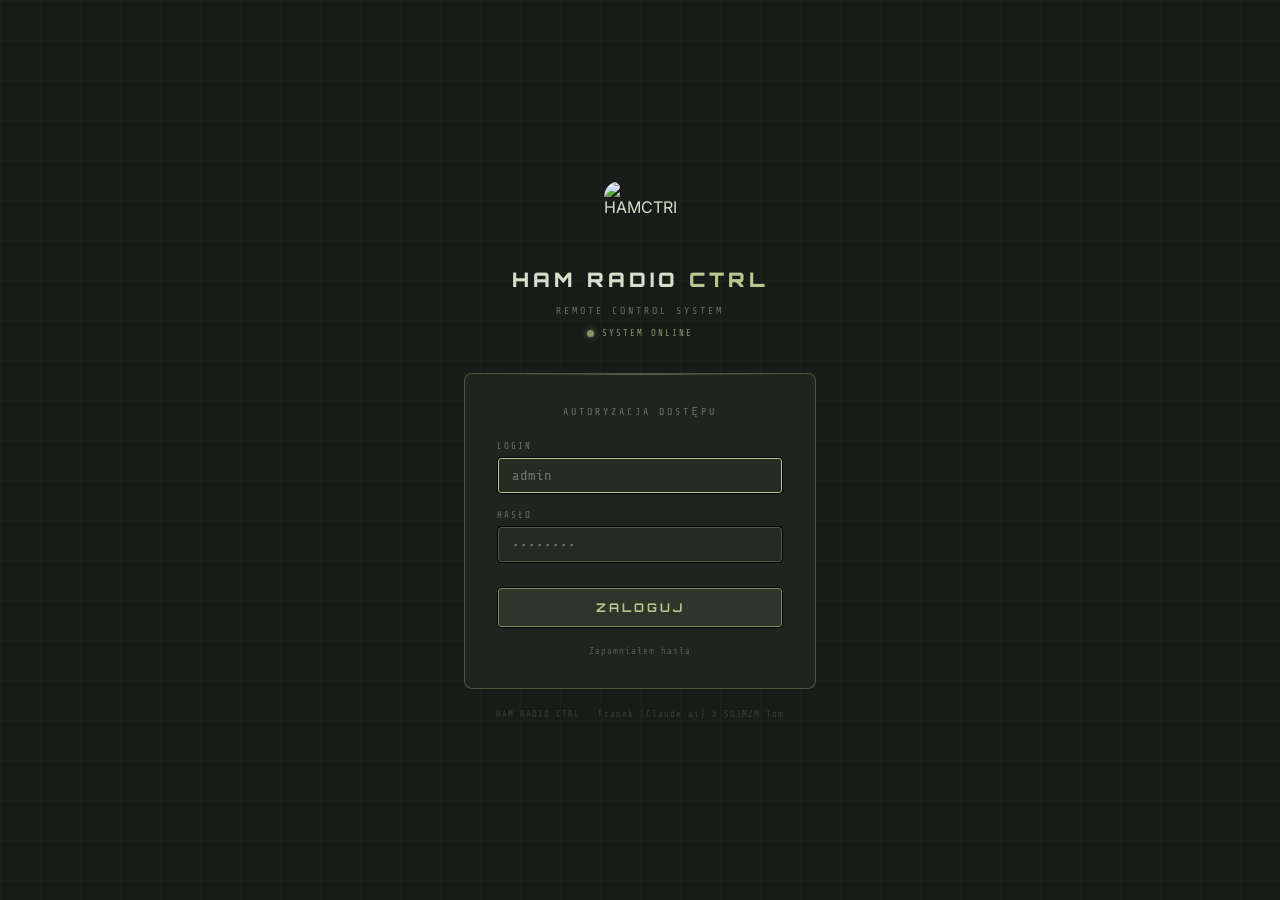
==== public/login.html @ 56785997 "Pierwszy commit: HAMCTRL webapp (stan roboczy)" ====
<!DOCTYPE html>
<html lang="pl">
<head>
<meta charset="UTF-8">
<meta name="viewport" content="width=device-width, initial-scale=1.0">
<title>Ham Radio Control — Logowanie</title>
<style>
@import url('https://fonts.googleapis.com/css2?family=Share+Tech+Mono&family=Orbitron:wght@400;700;900&family=Inter:wght@300;400;500&display=swap');

*, *::before, *::after { box-sizing: border-box; margin: 0; padding: 0; }

:root {
  --bg:      #1a1c19;
  --panel:   #20231e;
  --panel2:  #262a23;
  --border:  rgba(184,201,143,0.14);
  --border2: rgba(184,201,143,0.30);
  --green:   #b8c98f;
  --green2:  #7a8f5a;
  --dim:     rgba(220,224,206,0.42);
  --red:     #d9776a;
  --text:    #d6ddc8;
  --amber:   #d4a857;
  --mono:    'Share Tech Mono', monospace;
  --display: 'Orbitron', sans-serif;
}

body {
  background: var(--bg);
  color: var(--text);
  font-family: 'Inter', sans-serif;
  min-height: 100vh;
  display: flex;
  align-items: center;
  justify-content: center;
  overflow: hidden;
}

body::before {
  content: '';
  position: fixed; inset: 0;
  background-image:
    linear-gradient(rgba(184,201,143,0.03) 1px, transparent 1px),
    linear-gradient(90deg, rgba(184,201,143,0.03) 1px, transparent 1px);
  background-size: 40px 40px;
  pointer-events: none;
}

body::after {
  content: '';
  position: fixed; inset: 0;
  background: repeating-linear-gradient(0deg, transparent, transparent 2px,
    rgba(0,0,0,0.025) 2px, rgba(0,0,0,0.025) 4px);
  pointer-events: none;
}

.container {
  width: 100%;
  max-width: 400px;
  padding: 24px;
  position: relative;
  z-index: 1;
}

.logo-area {
  text-align: center;
  margin-bottom: 32px;
}

.logo-img {
  width: 72px;
  height: 72px;
  border-radius: 16px;
  margin-bottom: 14px;
  display: inline-block;
}

.logo {
  font-family: var(--display);
  font-size: 20px;
  font-weight: 900;
  letter-spacing: 4px;
  color: var(--text);
  display: block;
  margin-bottom: 6px;
}

.logo span { color: var(--green); }

.logo-sub {
  font-family: var(--mono);
  font-size: 10px;
  color: var(--dim);
  letter-spacing: 3px;
}

.on-air {
  display: inline-flex;
  align-items: center;
  gap: 8px;
  font-family: var(--mono);
  font-size: 9px;
  letter-spacing: 2px;
  color: var(--green);
  margin-top: 10px;
  opacity: 0.7;
}

.on-air-dot {
  width: 7px; height: 7px;
  border-radius: 50%;
  background: var(--green);
  box-shadow: 0 0 6px rgba(184,201,143,0.7);
  animation: blink 2s ease-in-out infinite;
}

@keyframes blink { 0%,100%{opacity:1} 50%{opacity:0.3} }

.card {
  background: var(--panel);
  border: 1px solid var(--border2);
  border-radius: 8px;
  padding: 32px;
  position: relative;
}

.card::before {
  content: '';
  position: absolute;
  top: 0; left: 10%; right: 10%;
  height: 1px;
  background: linear-gradient(90deg, transparent, var(--green2), transparent);
  opacity: 0.6;
}

.card-title {
  font-family: var(--mono);
  font-size: 10px;
  letter-spacing: 3px;
  color: var(--dim);
  text-transform: uppercase;
  margin-bottom: 24px;
  text-align: center;
}

.field { margin-bottom: 16px; }

.field label {
  display: block;
  font-family: var(--mono);
  font-size: 9px;
  letter-spacing: 2px;
  color: var(--dim);
  margin-bottom: 6px;
  text-transform: uppercase;
}

.field input {
  width: 100%;
  background: var(--panel2);
  border: 1px solid #000;
  box-shadow: inset 0 0 0 1px var(--border2);
  border-radius: 4px;
  color: var(--text);
  font-family: var(--mono);
  font-size: 14px;
  padding: 10px 14px;
  outline: none;
  transition: box-shadow 0.2s;
}

.field input:focus {
  box-shadow: inset 0 0 0 1px var(--green);
}

.field input::placeholder { color: var(--dim); }

.submit-btn {
  width: 100%;
  padding: 12px;
  background: rgba(184,201,143,0.10);
  border: 1px solid #000;
  box-shadow: inset 0 0 0 1px var(--green2);
  border-radius: 4px;
  color: var(--green);
  font-family: var(--display);
  font-size: 12px;
  font-weight: 700;
  letter-spacing: 3px;
  cursor: pointer;
  transition: all 0.2s;
  margin-top: 8px;
  text-transform: uppercase;
}

.submit-btn:hover {
  background: rgba(184,201,143,0.18);
  box-shadow: inset 0 0 0 1px var(--green);
}
.submit-btn:active { transform: scale(0.98); }
.submit-btn:disabled { opacity: 0.5; cursor: not-allowed; }

.submit-btn.loading { position: relative; color: transparent; }
.submit-btn.loading::after {
  content: '...';
  position: absolute;
  left: 50%; top: 50%;
  transform: translate(-50%, -50%);
  color: var(--green);
  font-family: var(--mono);
}

.error-msg {
  background: rgba(217,119,106,0.08);
  border: 1px solid rgba(217,119,106,0.25);
  border-radius: 4px;
  padding: 10px 12px;
  font-family: var(--mono);
  font-size: 11px;
  color: var(--red);
  margin-top: 14px;
  display: none;
  text-align: center;
  line-height: 1.6;
}

.error-msg.show { display: block; }

.reset-link {
  display: block;
  text-align: center;
  margin-top: 18px;
  font-family: var(--mono);
  font-size: 9px;
  color: var(--dim);
  letter-spacing: 1px;
  text-decoration: none;
  opacity: 0.7;
  transition: color 0.2s, opacity 0.2s;
}
.reset-link:hover { color: var(--green); opacity: 1; }

.version {
  text-align: center;
  font-family: var(--mono);
  font-size: 9px;
  color: var(--dim);
  margin-top: 20px;
  letter-spacing: 1px;
  opacity: 0.4;
}
</style>
</head>
<body>
<div class="container">
  <div class="logo-area">
    <img src="/logo.png" alt="HAMCTRL" class="logo-img">
    <span class="logo">HAM RADIO <span>CTRL</span></span>
    <span class="logo-sub">REMOTE CONTROL SYSTEM</span>
    <div>
      <span class="on-air"><span class="on-air-dot"></span>SYSTEM ONLINE</span>
    </div>
  </div>

  <div class="card">
    <div class="card-title" id="card-title">Autoryzacja dostępu</div>

    <form id="login-form" onsubmit="doLogin(event)">
      <div class="field">
        <label>Login</label>
        <input type="text" id="username" autocomplete="username"
               placeholder="admin" required autofocus>
      </div>
      <div class="field">
        <label>Hasło</label>
        <input type="password" id="password" autocomplete="current-password"
               placeholder="••••••••" required
               onkeydown="if(event.key==='Enter'){event.preventDefault();doLogin(event)}">
      </div>
      <button type="submit" class="submit-btn" id="submit-btn">ZALOGUJ</button>
    </form>

    <!-- Kreator pierwszego uruchomienia: wymuszenie zmiany domyslnego hasla
         admina. Pokazywany gdy backend zwroci must_change_password=true
         (admin loguje sie wciaz haslem Admin1234!). Konto admin jest
         techniczne - nie wymaga znaku ani locatora; operatorzy zakladaja
         wlasne konta ze swoimi znakami pozniej. -->
    <form id="setup-form" onsubmit="doChangePassword(event)" style="display:none;">
      <div style="font-size:12px;color:var(--dim,#888);margin-bottom:14px;line-height:1.5;">
        Pierwsze uruchomienie. Ustaw własne hasło administratora —
        domyślne <code>Admin1234!</code> nie może zostać.
      </div>
      <div class="field">
        <label>Nowe hasło (min. 8 znaków)</label>
        <input type="password" id="new-password" autocomplete="new-password"
               placeholder="••••••••" minlength="8">
      </div>
      <div class="field">
        <label>Powtórz nowe hasło</label>
        <input type="password" id="new-password2" autocomplete="new-password"
               placeholder="••••••••" minlength="8"
               onkeydown="if(event.key==='Enter'){event.preventDefault();doChangePassword(event)}">
      </div>
      <button type="submit" class="submit-btn" id="setup-btn">USTAW HASŁO I PRZEJDŹ DALEJ</button>
    </form>

    <div class="error-msg" id="error-msg"></div>

    <a href="/reset.html" class="reset-link" id="reset-link">Zapomniałem hasła</a>
  </div>

  <div class="version">HAM RADIO CTRL · Franek (Claude.ai) &amp; SQ3MZM Tom</div>
</div>

<script>
// UWAGA: auth.js NIE jest ładowany na tej stronie — celowo.
// Sprawdzenie istniejącej sesji jest minimalne i nie przekierowuje pętlowo.
(function() {
  // Jeśli mamy token — sprawdź czy nadal ważny (cicho, bez pętli)
  const tok = localStorage.getItem('token') || sessionStorage.getItem('ham_token');
  if (tok) {
    fetch('/api/auth/me', {
      headers: { 'Authorization': 'Bearer ' + tok }
    }).then(r => {
      if (r.ok) location.replace('/');
    }).catch(() => {});
  }
})();

async function doLogin(e) {
  if (e && e.preventDefault) e.preventDefault();
  const btn  = document.getElementById('submit-btn');
  const err  = document.getElementById('error-msg');
  const user = document.getElementById('username').value.trim();
  const pass = document.getElementById('password').value;

  if (!user || !pass) return;

  btn.disabled = true;
  btn.classList.add('loading');
  err.classList.remove('show');

  try {
    const r = await fetch('/api/auth/login', {
      method: 'POST',
      headers: { 'Content-Type': 'application/json' },
      body: JSON.stringify({ username: user, password: pass }),
    });
    const res = await r.json();

    if (res.ok && res.token) {
      // Zapisz token — auth.js w index.html szuka go w localStorage
      localStorage.setItem('token', res.token);
      sessionStorage.setItem('ham_token', res.token);
      // Pierwsze uruchomienie: admin loguje sie domyslnym haslem -> zamiast
      // wpuscic do aplikacji, pokaz ekran zmiany hasla (kreator).
      if (res.must_change_password) {
        showSetupForm();
      } else {
        location.replace('/');
      }
    } else {
      showError(res.error || 'Błędny login lub hasło');
    }
  } catch(ex) {
    showError('Błąd połączenia z serwerem (' + ex.message + ')');
  } finally {
    btn.disabled = false;
    btn.classList.remove('loading');
  }
}

// Przelacz widok na formularz zmiany hasla (kreator pierwszego uruchomienia)
function showSetupForm() {
  document.getElementById('login-form').style.display = 'none';
  document.getElementById('reset-link').style.display = 'none';
  document.getElementById('setup-form').style.display = 'block';
  document.getElementById('card-title').textContent = 'Konfiguracja — zmiana hasła';
  document.getElementById('error-msg').classList.remove('show');
  document.getElementById('new-password').focus();
}

// Zmiana hasla admina przy pierwszym uruchomieniu. Token jest juz zapisany
// (z doLogin), wiec change-password dziala na zalogowanej sesji.
async function doChangePassword(ev) {
  if (ev) ev.preventDefault();
  const p1 = document.getElementById('new-password').value;
  const p2 = document.getElementById('new-password2').value;
  const btn = document.getElementById('setup-btn');

  if (p1.length < 8) { showError('Hasło musi mieć minimum 8 znaków'); return; }
  if (p1 !== p2)     { showError('Hasła nie są identyczne'); return; }
  if (p1 === 'Admin1234!') { showError('Nowe hasło nie może być domyślnym'); return; }

  btn.disabled = true;
  btn.classList.add('loading');
  try {
    const token = localStorage.getItem('token') || sessionStorage.getItem('ham_token');
    const r = await fetch('/api/auth/change-password', {
      method: 'POST',
      headers: { 'Content-Type': 'application/json',
                 'Authorization': 'Bearer ' + token },
      body: JSON.stringify({ old_password: 'Admin1234!', new_password: p1 }),
    });
    const res = await r.json();
    if (res.ok && res.token) {
      // Nowy token po zmianie hasla (stary uniewazniony przez pw_ver)
      localStorage.setItem('token', res.token);
      sessionStorage.setItem('ham_token', res.token);
      location.replace('/');
    } else {
      showError(res.error || 'Nie udało się zmienić hasła');
    }
  } catch(ex) {
    showError('Błąd połączenia z serwerem (' + ex.message + ')');
  } finally {
    btn.disabled = false;
    btn.classList.remove('loading');
  }
}

function showError(msg) {
  const el = document.getElementById('error-msg');
  el.textContent = msg;
  el.classList.add('show');
  document.getElementById('password').value = '';
  document.getElementById('password').focus();
}
</script>
</body>
</html>
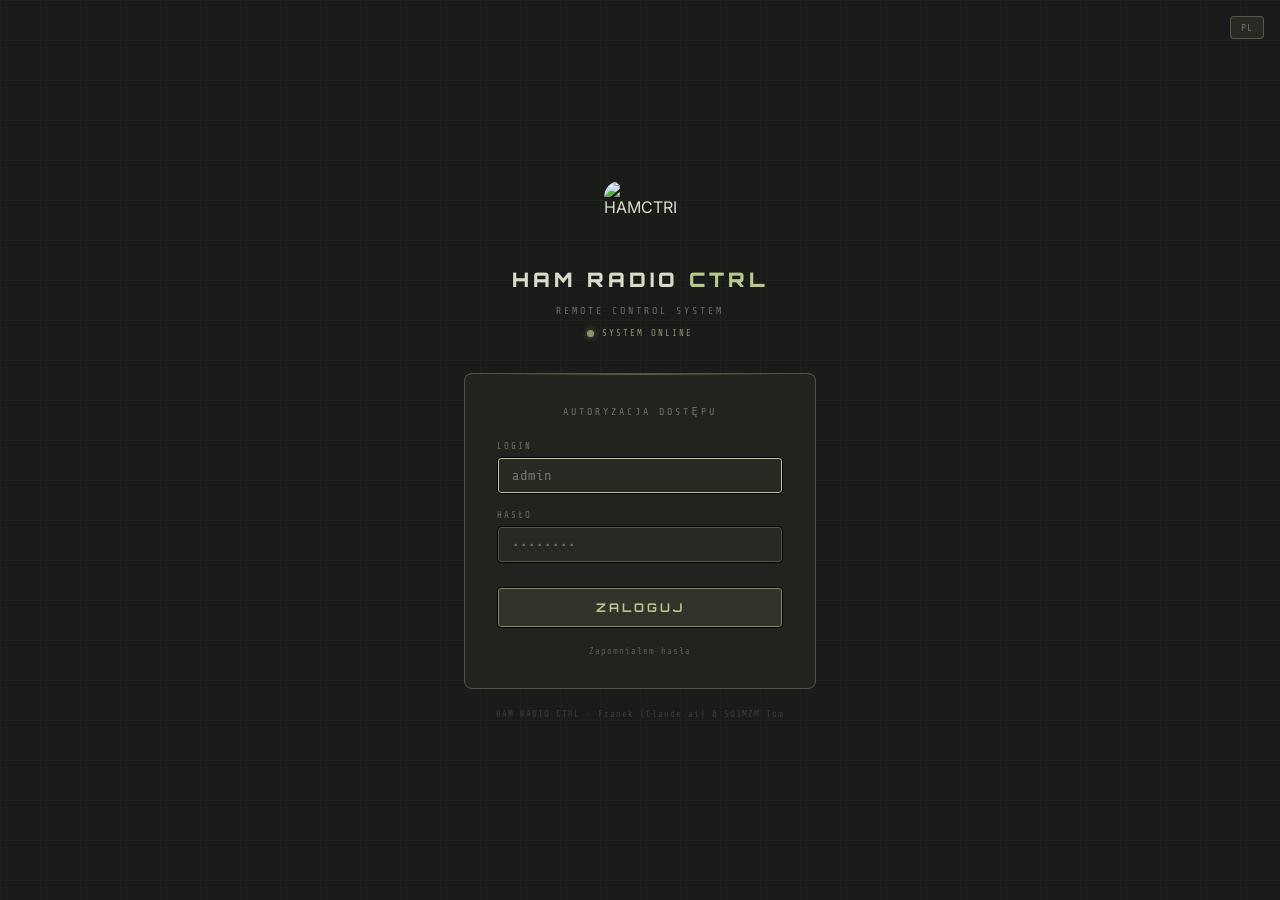
==== commit 38b41aa5: "Dodaj PL/EN do ekranu logowania (login.html) Zgloszone: skoro instalator/panel juz maja wybor jezyka" ====
--- a/public/login.html
+++ b/public/login.html
@@ -1,9 +1,9 @@
 <!DOCTYPE html>
-<html lang="pl">
+<html lang="pl" id="html-root">
 <head>
 <meta charset="UTF-8">
 <meta name="viewport" content="width=device-width, initial-scale=1.0">
-<title>Ham Radio Control — Logowanie</title>
+<title id="page-title">Ham Radio Control — Logowanie</title>
 <style>
 @import url('https://fonts.googleapis.com/css2?family=Share+Tech+Mono&family=Orbitron:wght@400;700;900&family=Inter:wght@300;400;500&display=swap');
 
@@ -249,16 +249,34 @@
   letter-spacing: 1px;
   opacity: 0.4;
 }
+
+.lang-switch {
+  position: fixed;
+  top: 16px;
+  right: 16px;
+  font-family: var(--mono);
+  font-size: 10px;
+  letter-spacing: 1px;
+  color: var(--dim);
+  background: var(--panel2);
+  border: 1px solid var(--border2);
+  border-radius: 4px;
+  padding: 5px 10px;
+  cursor: pointer;
+  z-index: 2;
+}
+.lang-switch:hover { color: var(--green); border-color: var(--green); }
 </style>
 </head>
 <body>
+<button type="button" class="lang-switch" id="lang-switch" onclick="toggleLoginLang()">EN</button>
 <div class="container">
   <div class="logo-area">
     <img src="/logo.png" alt="HAMCTRL" class="logo-img">
     <span class="logo">HAM RADIO <span>CTRL</span></span>
-    <span class="logo-sub">REMOTE CONTROL SYSTEM</span>
+    <span class="logo-sub" id="logo-sub">REMOTE CONTROL SYSTEM</span>
     <div>
-      <span class="on-air"><span class="on-air-dot"></span>SYSTEM ONLINE</span>
+      <span class="on-air"><span class="on-air-dot"></span><span id="on-air-label">SYSTEM ONLINE</span></span>
     </div>
   </div>
 
@@ -267,12 +285,12 @@
 
     <form id="login-form" onsubmit="doLogin(event)">
       <div class="field">
-        <label>Login</label>
+        <label id="label-username">Login</label>
         <input type="text" id="username" autocomplete="username"
                placeholder="admin" required autofocus>
       </div>
       <div class="field">
-        <label>Hasło</label>
+        <label id="label-password">Hasło</label>
         <input type="password" id="password" autocomplete="current-password"
                placeholder="••••••••" required
                onkeydown="if(event.key==='Enter'){event.preventDefault();doLogin(event)}">
@@ -286,17 +304,17 @@
          techniczne - nie wymaga znaku ani locatora; operatorzy zakladaja
          wlasne konta ze swoimi znakami pozniej. -->
     <form id="setup-form" onsubmit="doChangePassword(event)" style="display:none;">
-      <div style="font-size:12px;color:var(--dim,#888);margin-bottom:14px;line-height:1.5;">
+      <div style="font-size:12px;color:var(--dim,#888);margin-bottom:14px;line-height:1.5;" id="setup-desc">
         Pierwsze uruchomienie. Ustaw własne hasło administratora —
         domyślne <code>Admin1234!</code> nie może zostać.
       </div>
       <div class="field">
-        <label>Nowe hasło (min. 8 znaków)</label>
+        <label id="label-new-password">Nowe hasło (min. 8 znaków)</label>
         <input type="password" id="new-password" autocomplete="new-password"
                placeholder="••••••••" minlength="8">
       </div>
       <div class="field">
-        <label>Powtórz nowe hasło</label>
+        <label id="label-new-password2">Powtórz nowe hasło</label>
         <input type="password" id="new-password2" autocomplete="new-password"
                placeholder="••••••••" minlength="8"
                onkeydown="if(event.key==='Enter'){event.preventDefault();doChangePassword(event)}">
@@ -313,6 +331,141 @@
 </div>
 
 <script>
+  // Ustawia window.__HAM_INITIAL_LANG__ z jezyka domyslnego instalacji
+  // (wybranego w instalatorze - patrz HAMCTRL-installer.iss), zanim
+  // wykona sie ponizszy skrypt. Ten sam mechanizm co w index.html -
+  // synchroniczne XHR celowo, potrzebna wartosc dostepna natychmiast,
+  // nie po async fetch.
+  try {
+    var _xhr = new XMLHttpRequest();
+    _xhr.open('GET', '/api/config/lang', false);
+    _xhr.send(null);
+    if (_xhr.status === 200) {
+      var _langResp = JSON.parse(_xhr.responseText);
+      if (_langResp && _langResp.lang) window.__HAM_INITIAL_LANG__ = _langResp.lang;
+    }
+  } catch (e) { /* fallback do 'pl' ponizej */ }
+</script>
+<script>
+// UWAGA: auth.js/i18n.js NIE sa ladowane na tej stronie - celowo (patrz
+// komentarz przy fetch /api/auth/me ponizej). To osobna, mala warstwa PL/EN
+// - ten sam mechanizm/priorytet co i18n.js w index.html (localStorage
+// 'ham_lang' > jezyk domyslny instalacji > 'pl'), ale samodzielna, zeby nie
+// wciagac tu calego i18n.js z jego slownikiem dla reszty aplikacji.
+const LOGIN_STRINGS = {
+  pl: {
+    pageTitle:    'Ham Radio Control — Logowanie',
+    logoSub:      'REMOTE CONTROL SYSTEM',
+    onAir:        'SYSTEM ONLINE',
+    cardTitleLogin: 'Autoryzacja dostępu',
+    cardTitleSetup: 'Konfiguracja — zmiana hasła',
+    labelUsername: 'Login',
+    labelPassword: 'Hasło',
+    submitBtn:    'ZALOGUJ',
+    setupDesc:    'Pierwsze uruchomienie. Ustaw własne hasło administratora — domyślne <code>Admin1234!</code> nie może zostać.',
+    labelNewPw:   'Nowe hasło (min. 8 znaków)',
+    labelNewPw2:  'Powtórz nowe hasło',
+    setupBtn:     'USTAW HASŁO I PRZEJDŹ DALEJ',
+    resetLink:    'Zapomniałem hasła',
+    errBadLoginFallback: 'Błędny login lub hasło',
+    errConnPrefix:       'Błąd połączenia z serwerem (',
+    errPwTooShort:       'Hasło musi mieć minimum 8 znaków',
+    errPwMismatch:       'Hasła nie są identyczne',
+    errPwDefault:        'Nowe hasło nie może być domyślnym',
+    errChangeFallback:   'Nie udało się zmienić hasła',
+    // Znane komunikaty z backendu (zawsze po polsku - serwer nie zna
+    // jezyka klienta) - tlumaczone tu po stronie klienta dla spojnosci.
+    // Nierozpoznany komunikat wyswietla sie tak jak przyszedl z serwera.
+    srv_badLogin: 'Błędne dane logowania',
+    srv_noAccount: 'Brak konta',
+    srv_badOldPw: 'Złe stare hasło',
+    srv_pwMin8:   'Hasło min. 8 znaków',
+  },
+  en: {
+    pageTitle:    'Ham Radio Control — Login',
+    logoSub:      'REMOTE CONTROL SYSTEM',
+    onAir:        'SYSTEM ONLINE',
+    cardTitleLogin: 'Access Authorization',
+    cardTitleSetup: 'Setup — Change Password',
+    labelUsername: 'Username',
+    labelPassword: 'Password',
+    submitBtn:    'LOG IN',
+    setupDesc:    'First run. Set your own administrator password — the default <code>Admin1234!</code> cannot stay active.',
+    labelNewPw:   'New password (min. 8 characters)',
+    labelNewPw2:  'Repeat new password',
+    setupBtn:     'SET PASSWORD AND CONTINUE',
+    resetLink:    'Forgot password',
+    errBadLoginFallback: 'Incorrect username or password',
+    errConnPrefix:       'Server connection error (',
+    errPwTooShort:       'Password must be at least 8 characters',
+    errPwMismatch:       'Passwords do not match',
+    errPwDefault:        'The new password cannot be the default one',
+    errChangeFallback:   'Could not change the password',
+    srv_badLogin: 'Incorrect username or password',
+    srv_noAccount: 'No such account',
+    srv_badOldPw: 'Incorrect current password',
+    srv_pwMin8:   'Password must be at least 8 characters',
+  },
+};
+
+let _loginLang = 'pl';
+
+function L(key) {
+  return (LOGIN_STRINGS[_loginLang] || LOGIN_STRINGS.pl)[key] ?? key;
+}
+
+// Known backend error strings (always Polish - the server doesn't know the
+// client's language) get swapped for the matching client-side translation.
+// Anything unrecognized (e.g. the rate-limit message, which carries a
+// dynamic minute count) passes through unchanged rather than being hidden.
+function translateServerError(msg) {
+  if (!msg) return msg;
+  const d = LOGIN_STRINGS.pl;
+  const map = {
+    [d.srv_badLogin]:  'srv_badLogin',
+    [d.srv_noAccount]: 'srv_noAccount',
+    [d.srv_badOldPw]:  'srv_badOldPw',
+    [d.srv_pwMin8]:    'srv_pwMin8',
+  };
+  const key = map[msg];
+  return key ? L(key) : msg;
+}
+
+function applyLoginLang() {
+  document.getElementById('page-title').textContent = L('pageTitle');
+  document.getElementById('html-root').lang = _loginLang;
+  document.getElementById('logo-sub').textContent = L('logoSub');
+  document.getElementById('on-air-label').textContent = L('onAir');
+  const setupVisible = document.getElementById('setup-form').style.display !== 'none';
+  document.getElementById('card-title').textContent = setupVisible ? L('cardTitleSetup') : L('cardTitleLogin');
+  document.getElementById('label-username').textContent = L('labelUsername');
+  document.getElementById('label-password').textContent = L('labelPassword');
+  document.getElementById('submit-btn').textContent = L('submitBtn');
+  document.getElementById('setup-desc').innerHTML = L('setupDesc');
+  document.getElementById('label-new-password').textContent = L('labelNewPw');
+  document.getElementById('label-new-password2').textContent = L('labelNewPw2');
+  document.getElementById('setup-btn').textContent = L('setupBtn');
+  document.getElementById('reset-link').textContent = L('resetLink');
+  document.getElementById('lang-switch').textContent = _loginLang.toUpperCase();
+}
+
+function toggleLoginLang() {
+  _loginLang = (_loginLang === 'pl') ? 'en' : 'pl';
+  localStorage.setItem('ham_lang', _loginLang);
+  applyLoginLang();
+}
+
+(function initLoginLang() {
+  const SUPPORTED = ['pl', 'en'];
+  const saved = localStorage.getItem('ham_lang');
+  if (saved && SUPPORTED.includes(saved)) {
+    _loginLang = saved;
+  } else if (window.__HAM_INITIAL_LANG__ && SUPPORTED.includes(window.__HAM_INITIAL_LANG__)) {
+    _loginLang = window.__HAM_INITIAL_LANG__;
+  }
+  applyLoginLang();
+})();
+
 // UWAGA: auth.js NIE jest ładowany na tej stronie — celowo.
 // Sprawdzenie istniejącej sesji jest minimalne i nie przekierowuje pętlowo.
 (function() {
@@ -360,10 +513,10 @@
         location.replace('/');
       }
     } else {
-      showError(res.error || 'Błędny login lub hasło');
+      showError(res.error ? translateServerError(res.error) : L('errBadLoginFallback'));
     }
   } catch(ex) {
-    showError('Błąd połączenia z serwerem (' + ex.message + ')');
+    showError(L('errConnPrefix') + ex.message + ')');
   } finally {
     btn.disabled = false;
     btn.classList.remove('loading');
@@ -375,7 +528,7 @@
   document.getElementById('login-form').style.display = 'none';
   document.getElementById('reset-link').style.display = 'none';
   document.getElementById('setup-form').style.display = 'block';
-  document.getElementById('card-title').textContent = 'Konfiguracja — zmiana hasła';
+  document.getElementById('card-title').textContent = L('cardTitleSetup');
   document.getElementById('error-msg').classList.remove('show');
   document.getElementById('new-password').focus();
 }
@@ -388,9 +541,9 @@
   const p2 = document.getElementById('new-password2').value;
   const btn = document.getElementById('setup-btn');
 
-  if (p1.length < 8) { showError('Hasło musi mieć minimum 8 znaków'); return; }
-  if (p1 !== p2)     { showError('Hasła nie są identyczne'); return; }
-  if (p1 === 'Admin1234!') { showError('Nowe hasło nie może być domyślnym'); return; }
+  if (p1.length < 8) { showError(L('errPwTooShort')); return; }
+  if (p1 !== p2)     { showError(L('errPwMismatch')); return; }
+  if (p1 === 'Admin1234!') { showError(L('errPwDefault')); return; }
 
   btn.disabled = true;
   btn.classList.add('loading');
@@ -409,10 +562,10 @@
       sessionStorage.setItem('ham_token', res.token);
       location.replace('/');
     } else {
-      showError(res.error || 'Nie udało się zmienić hasła');
+      showError(res.error ? translateServerError(res.error) : L('errChangeFallback'));
     }
   } catch(ex) {
-    showError('Błąd połączenia z serwerem (' + ex.message + ')');
+    showError(L('errConnPrefix') + ex.message + ')');
   } finally {
     btn.disabled = false;
     btn.classList.remove('loading');
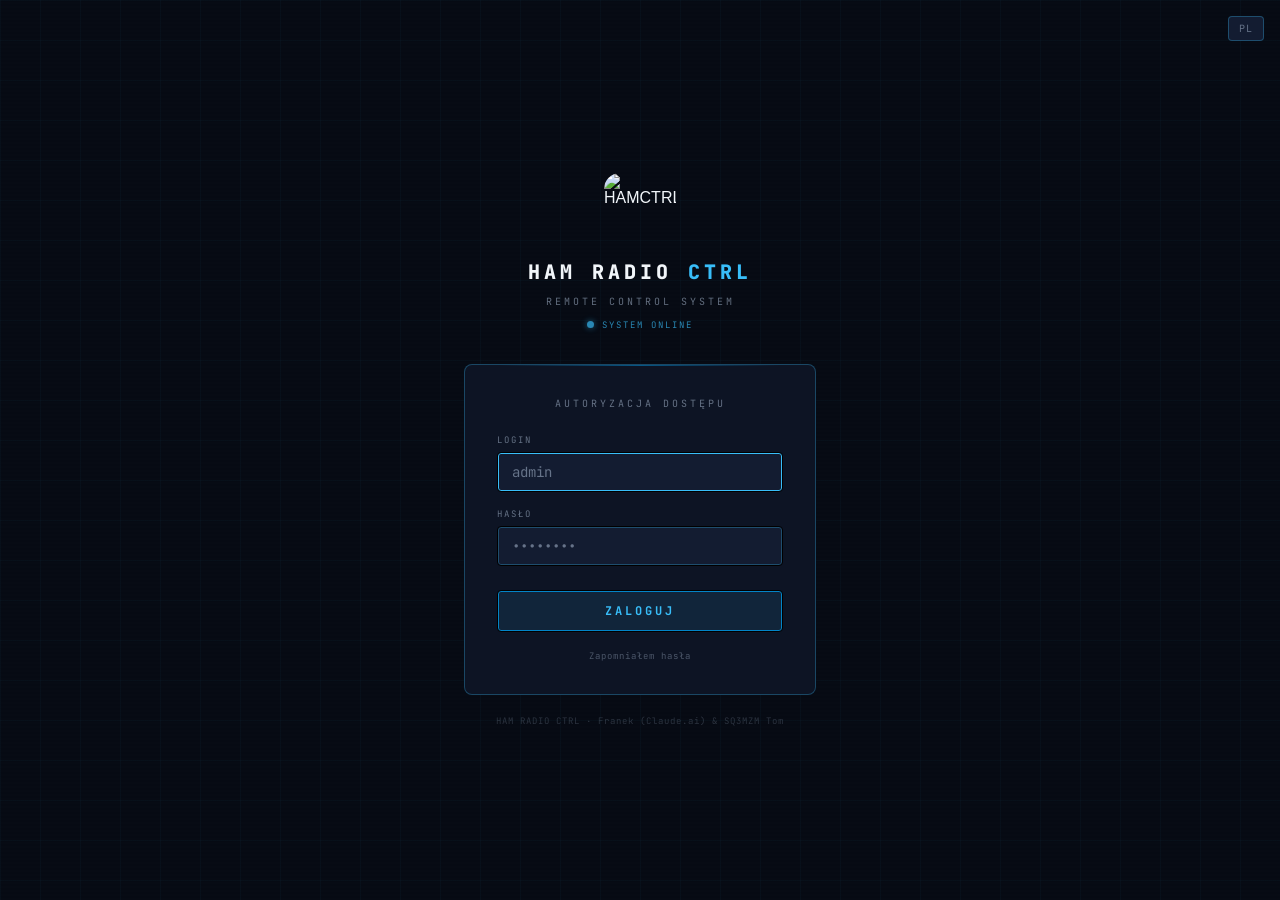
==== commit 7ae41dfc: "Release v2.0.16: hot-PTT WebRTC latency, DX cluster flags, rotor fixes, AGC TX audio / PTT: - "Hot P" ====
--- a/public/login.html
+++ b/public/login.html
@@ -5,24 +5,28 @@
 <meta name="viewport" content="width=device-width, initial-scale=1.0">
 <title id="page-title">Ham Radio Control — Logowanie</title>
 <style>
-@import url('https://fonts.googleapis.com/css2?family=Share+Tech+Mono&family=Orbitron:wght@400;700;900&family=Inter:wght@300;400;500&display=swap');
+@import url('https://fonts.googleapis.com/css2?family=JetBrains+Mono:wght@400;500;600;700;800&family=Plus+Jakarta+Sans:wght@400;500;600;700;800&display=swap');
 
 *, *::before, *::after { box-sizing: border-box; margin: 0; padding: 0; }
 
 :root {
-  --bg:      #1a1c19;
-  --panel:   #20231e;
-  --panel2:  #262a23;
-  --border:  rgba(184,201,143,0.14);
-  --border2: rgba(184,201,143,0.30);
-  --green:   #b8c98f;
-  --green2:  #7a8f5a;
-  --dim:     rgba(220,224,206,0.42);
-  --red:     #d9776a;
-  --text:    #d6ddc8;
-  --amber:   #d4a857;
-  --mono:    'Share Tech Mono', monospace;
-  --display: 'Orbitron', sans-serif;
+  /* Paleta "SDR Studio Pro" (przejeta z forka 2026-10-16, patrz style.css) */
+  --bg:      #070b14;
+  --panel:   #0d1424;
+  --panel2:  #131c31;
+  --border:  rgba(56,189,248,0.14);
+  --border2: rgba(56,189,248,0.30);
+  --green:   #38bdf8;
+  --green2:  #0284c7;
+  --green-rgb: 56,189,248;
+  --amber-rgb: 251,191,36;
+  --red-rgb:   244,63,94;
+  --dim:     rgba(148,163,184,0.65);
+  --red:     #f43f5e;
+  --text:    #f1f5f9;
+  --amber:   #fbbf24;
+  --mono:    'JetBrains Mono', 'Share Tech Mono', monospace;
+  --display: 'JetBrains Mono', 'Orbitron', monospace;
 }
 
 body {
@@ -40,8 +44,8 @@
   content: '';
   position: fixed; inset: 0;
   background-image:
-    linear-gradient(rgba(184,201,143,0.03) 1px, transparent 1px),
-    linear-gradient(90deg, rgba(184,201,143,0.03) 1px, transparent 1px);
+    linear-gradient(rgba(var(--green-rgb),0.03) 1px, transparent 1px),
+    linear-gradient(90deg, rgba(var(--green-rgb),0.03) 1px, transparent 1px);
   background-size: 40px 40px;
   pointer-events: none;
 }
@@ -110,7 +114,7 @@
   width: 7px; height: 7px;
   border-radius: 50%;
   background: var(--green);
-  box-shadow: 0 0 6px rgba(184,201,143,0.7);
+  box-shadow: 0 0 6px rgba(var(--green-rgb),0.7);
   animation: blink 2s ease-in-out infinite;
 }
 
@@ -178,7 +182,7 @@
 .submit-btn {
   width: 100%;
   padding: 12px;
-  background: rgba(184,201,143,0.10);
+  background: rgba(var(--green-rgb),0.10);
   border: 1px solid #000;
   box-shadow: inset 0 0 0 1px var(--green2);
   border-radius: 4px;
@@ -194,7 +198,7 @@
 }
 
 .submit-btn:hover {
-  background: rgba(184,201,143,0.18);
+  background: rgba(var(--green-rgb),0.18);
   box-shadow: inset 0 0 0 1px var(--green);
 }
 .submit-btn:active { transform: scale(0.98); }
@@ -211,8 +215,8 @@
 }
 
 .error-msg {
-  background: rgba(217,119,106,0.08);
-  border: 1px solid rgba(217,119,106,0.25);
+  background: rgba(var(--red-rgb),0.08);
+  border: 1px solid rgba(var(--red-rgb),0.25);
   border-radius: 4px;
   padding: 10px 12px;
   font-family: var(--mono);
